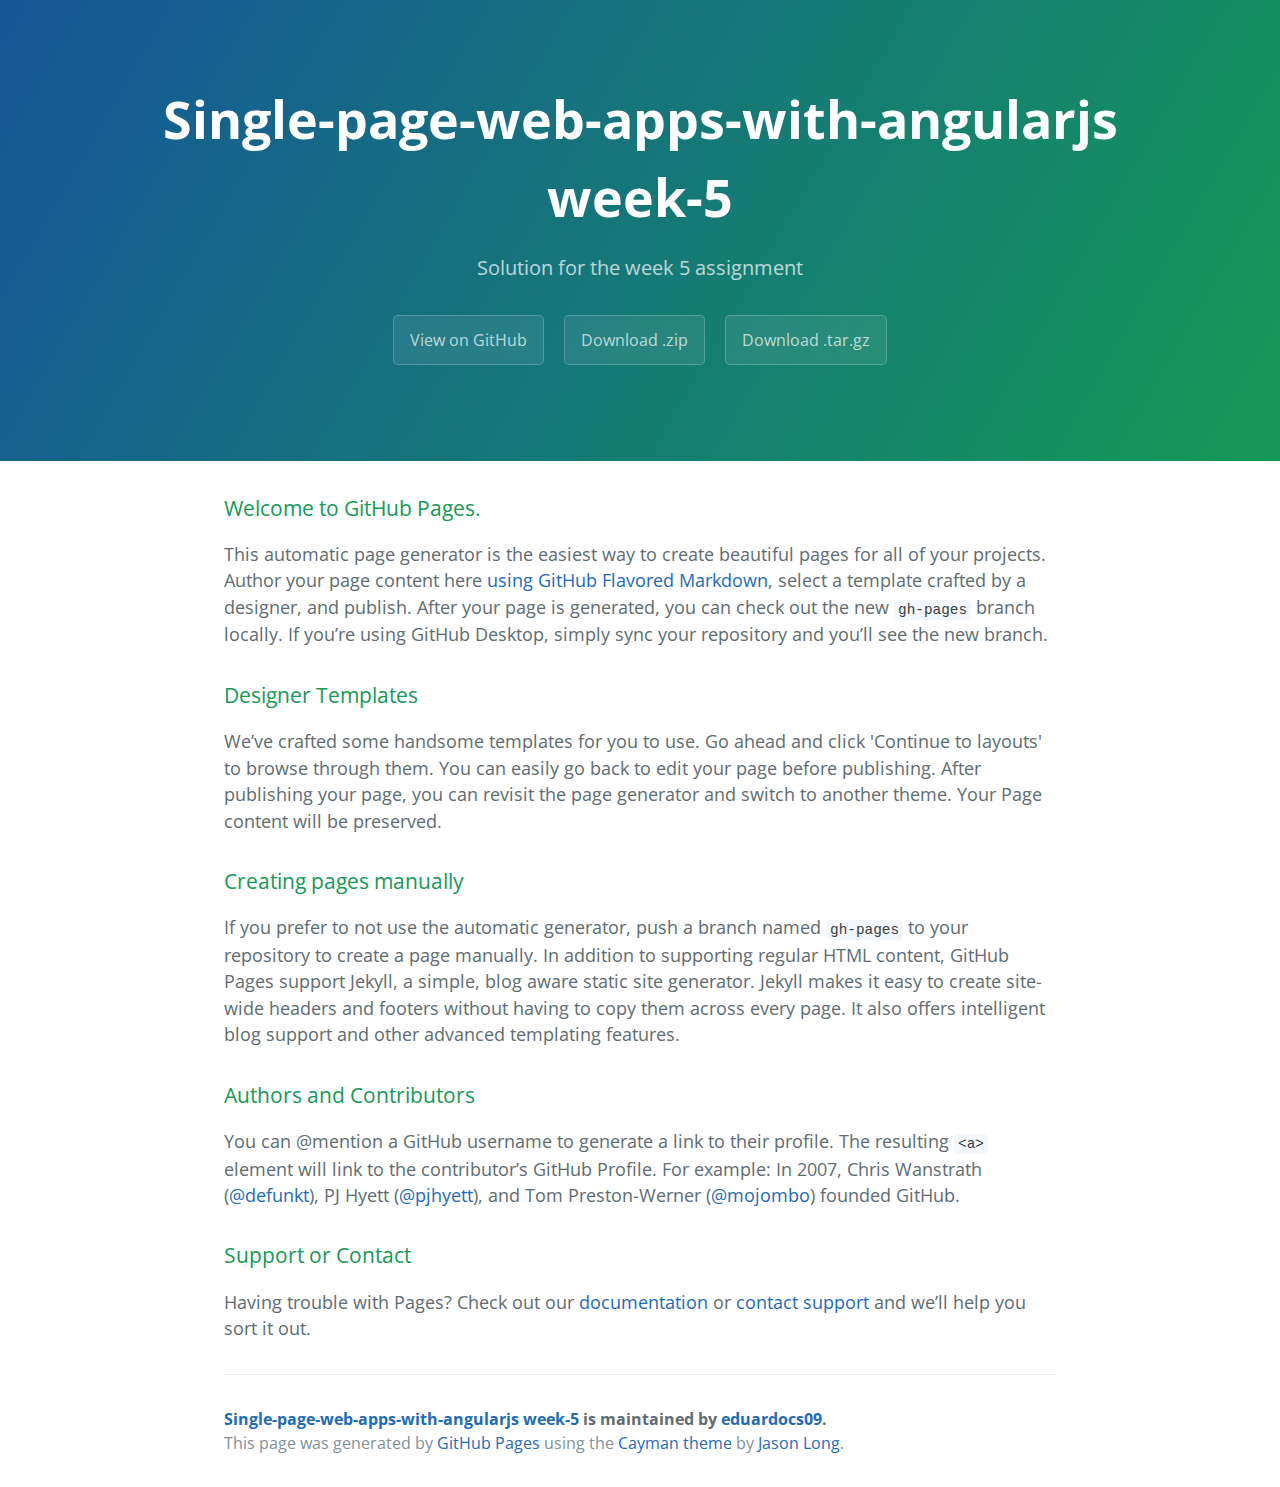
==== index.html @ 85758ddb "Create master branch via GitHub" ====
<!DOCTYPE html>
<html lang="en-us">
  <head>
    <meta charset="UTF-8">
    <title>Single-page-web-apps-with-angularjs week-5 by eduardocs09</title>
    <meta name="viewport" content="width=device-width, initial-scale=1">
    <link rel="stylesheet" type="text/css" href="stylesheets/normalize.css" media="screen">
    <link href='https://fonts.googleapis.com/css?family=Open+Sans:400,700' rel='stylesheet' type='text/css'>
    <link rel="stylesheet" type="text/css" href="stylesheets/stylesheet.css" media="screen">
    <link rel="stylesheet" type="text/css" href="stylesheets/github-light.css" media="screen">
  </head>
  <body>
    <section class="page-header">
      <h1 class="project-name">Single-page-web-apps-with-angularjs week-5</h1>
      <h2 class="project-tagline">Solution for the week 5 assignment</h2>
      <a href="https://github.com/eduardocs09/single-page-web-apps-with-angularjs_week-5" class="btn">View on GitHub</a>
      <a href="https://github.com/eduardocs09/single-page-web-apps-with-angularjs_week-5/zipball/master" class="btn">Download .zip</a>
      <a href="https://github.com/eduardocs09/single-page-web-apps-with-angularjs_week-5/tarball/master" class="btn">Download .tar.gz</a>
    </section>

    <section class="main-content">
      <h3>
<a id="welcome-to-github-pages" class="anchor" href="#welcome-to-github-pages" aria-hidden="true"><span aria-hidden="true" class="octicon octicon-link"></span></a>Welcome to GitHub Pages.</h3>

<p>This automatic page generator is the easiest way to create beautiful pages for all of your projects. Author your page content here <a href="https://guides.github.com/features/mastering-markdown/">using GitHub Flavored Markdown</a>, select a template crafted by a designer, and publish. After your page is generated, you can check out the new <code>gh-pages</code> branch locally. If you’re using GitHub Desktop, simply sync your repository and you’ll see the new branch.</p>

<h3>
<a id="designer-templates" class="anchor" href="#designer-templates" aria-hidden="true"><span aria-hidden="true" class="octicon octicon-link"></span></a>Designer Templates</h3>

<p>We’ve crafted some handsome templates for you to use. Go ahead and click 'Continue to layouts' to browse through them. You can easily go back to edit your page before publishing. After publishing your page, you can revisit the page generator and switch to another theme. Your Page content will be preserved.</p>

<h3>
<a id="creating-pages-manually" class="anchor" href="#creating-pages-manually" aria-hidden="true"><span aria-hidden="true" class="octicon octicon-link"></span></a>Creating pages manually</h3>

<p>If you prefer to not use the automatic generator, push a branch named <code>gh-pages</code> to your repository to create a page manually. In addition to supporting regular HTML content, GitHub Pages support Jekyll, a simple, blog aware static site generator. Jekyll makes it easy to create site-wide headers and footers without having to copy them across every page. It also offers intelligent blog support and other advanced templating features.</p>

<h3>
<a id="authors-and-contributors" class="anchor" href="#authors-and-contributors" aria-hidden="true"><span aria-hidden="true" class="octicon octicon-link"></span></a>Authors and Contributors</h3>

<p>You can @mention a GitHub username to generate a link to their profile. The resulting <code>&lt;a&gt;</code> element will link to the contributor’s GitHub Profile. For example: In 2007, Chris Wanstrath (<a href="https://github.com/defunkt" class="user-mention">@defunkt</a>), PJ Hyett (<a href="https://github.com/pjhyett" class="user-mention">@pjhyett</a>), and Tom Preston-Werner (<a href="https://github.com/mojombo" class="user-mention">@mojombo</a>) founded GitHub.</p>

<h3>
<a id="support-or-contact" class="anchor" href="#support-or-contact" aria-hidden="true"><span aria-hidden="true" class="octicon octicon-link"></span></a>Support or Contact</h3>

<p>Having trouble with Pages? Check out our <a href="https://help.github.com/pages">documentation</a> or <a href="https://github.com/contact">contact support</a> and we’ll help you sort it out.</p>

      <footer class="site-footer">
        <span class="site-footer-owner"><a href="https://github.com/eduardocs09/single-page-web-apps-with-angularjs_week-5">Single-page-web-apps-with-angularjs week-5</a> is maintained by <a href="https://github.com/eduardocs09">eduardocs09</a>.</span>

        <span class="site-footer-credits">This page was generated by <a href="https://pages.github.com">GitHub Pages</a> using the <a href="https://github.com/jasonlong/cayman-theme">Cayman theme</a> by <a href="https://twitter.com/jasonlong">Jason Long</a>.</span>
      </footer>

    </section>

  
  </body>
</html>
---- stylesheets/stylesheet.css ----
* {
  box-sizing: border-box; }

body {
  padding: 0;
  margin: 0;
  font-family: "Open Sans", "Helvetica Neue", Helvetica, Arial, sans-serif;
  font-size: 16px;
  line-height: 1.5;
  color: #606c71; }

a {
  color: #1e6bb8;
  text-decoration: none; }
  a:hover {
    text-decoration: underline; }

.btn {
  display: inline-block;
  margin-bottom: 1rem;
  color: rgba(255, 255, 255, 0.7);
  background-color: rgba(255, 255, 255, 0.08);
  border-color: rgba(255, 255, 255, 0.2);
  border-style: solid;
  border-width: 1px;
  border-radius: 0.3rem;
  transition: color 0.2s, background-color 0.2s, border-color 0.2s; }
  .btn + .btn {
    margin-left: 1rem; }

.btn:hover {
  color: rgba(255, 255, 255, 0.8);
  text-decoration: none;
  background-color: rgba(255, 255, 255, 0.2);
  border-color: rgba(255, 255, 255, 0.3); }

@media screen and (min-width: 64em) {
  .btn {
    padding: 0.75rem 1rem; } }

@media screen and (min-width: 42em) and (max-width: 64em) {
  .btn {
    padding: 0.6rem 0.9rem;
    font-size: 0.9rem; } }

@media screen and (max-width: 42em) {
  .btn {
    display: block;
    width: 100%;
    padding: 0.75rem;
    font-size: 0.9rem; }
    .btn + .btn {
      margin-top: 1rem;
      margin-left: 0; } }

.page-header {
  color: #fff;
  text-align: center;
  background-color: #159957;
  background-image: linear-gradient(120deg, #155799, #159957); }

@media screen and (min-width: 64em) {
  .page-header {
    padding: 5rem 6rem; } }

@media screen and (min-width: 42em) and (max-width: 64em) {
  .page-header {
    padding: 3rem 4rem; } }

@media screen and (max-width: 42em) {
  .page-header {
    padding: 2rem 1rem; } }

.project-name {
  margin-top: 0;
  margin-bottom: 0.1rem; }

@media screen and (min-width: 64em) {
  .project-name {
    font-size: 3.25rem; } }

@media screen and (min-width: 42em) and (max-width: 64em) {
  .project-name {
    font-size: 2.25rem; } }

@media screen and (max-width: 42em) {
  .project-name {
    font-size: 1.75rem; } }

.project-tagline {
  margin-bottom: 2rem;
  font-weight: normal;
  opacity: 0.7; }

@media screen and (min-width: 64em) {
  .project-tagline {
    font-size: 1.25rem; } }

@media screen and (min-width: 42em) and (max-width: 64em) {
  .project-tagline {
    font-size: 1.15rem; } }

@media screen and (max-width: 42em) {
  .project-tagline {
    font-size: 1rem; } }

.main-content :first-child {
  margin-top: 0; }
.main-content img {
  max-width: 100%; }
.main-content h1, .main-content h2, .main-content h3, .main-content h4, .main-content h5, .main-content h6 {
  margin-top: 2rem;
  margin-bottom: 1rem;
  font-weight: normal;
  color: #159957; }
.main-content p {
  margin-bottom: 1em; }
.main-content code {
  padding: 2px 4px;
  font-family: Consolas, "Liberation Mono", Menlo, Courier, monospace;
  font-size: 0.9rem;
  color: #383e41;
  background-color: #f3f6fa;
  border-radius: 0.3rem; }
.main-content pre {
  padding: 0.8rem;
  margin-top: 0;
  margin-bottom: 1rem;
  font: 1rem Consolas, "Liberation Mono", Menlo, Courier, monospace;
  color: #567482;
  word-wrap: normal;
  background-color: #f3f6fa;
  border: solid 1px #dce6f0;
  border-radius: 0.3rem; }
  .main-content pre > code {
    padding: 0;
    margin: 0;
    font-size: 0.9rem;
    color: #567482;
    word-break: normal;
    white-space: pre;
    background: transparent;
    border: 0; }
.main-content .highlight {
  margin-bottom: 1rem; }
  .main-content .highlight pre {
    margin-bottom: 0;
    word-break: normal; }
.main-content .highlight pre, .main-content pre {
  padding: 0.8rem;
  overflow: auto;
  font-size: 0.9rem;
  line-height: 1.45;
  border-radius: 0.3rem; }
.main-content pre code, .main-content pre tt {
  display: inline;
  max-width: initial;
  padding: 0;
  margin: 0;
  overflow: initial;
  line-height: inherit;
  word-wrap: normal;
  background-color: transparent;
  border: 0; }
  .main-content pre code:before, .main-content pre code:after, .main-content pre tt:before, .main-content pre tt:after {
    content: normal; }
.main-content ul, .main-content ol {
  margin-top: 0; }
.main-content blockquote {
  padding: 0 1rem;
  margin-left: 0;
  color: #819198;
  border-left: 0.3rem solid #dce6f0; }
  .main-content blockquote > :first-child {
    margin-top: 0; }
  .main-content blockquote > :last-child {
    margin-bottom: 0; }
.main-content table {
  display: block;
  width: 100%;
  overflow: auto;
  word-break: normal;
  word-break: keep-all; }
  .main-content table th {
    font-weight: bold; }
  .main-content table th, .main-content table td {
    padding: 0.5rem 1rem;
    border: 1px solid #e9ebec; }
.main-content dl {
  padding: 0; }
  .main-content dl dt {
    padding: 0;
    margin-top: 1rem;
    font-size: 1rem;
    font-weight: bold; }
  .main-content dl dd {
    padding: 0;
    margin-bottom: 1rem; }
.main-content hr {
  height: 2px;
  padding: 0;
  margin: 1rem 0;
  background-color: #eff0f1;
  border: 0; }

@media screen and (min-width: 64em) {
  .main-content {
    max-width: 64rem;
    padding: 2rem 6rem;
    margin: 0 auto;
    font-size: 1.1rem; } }

@media screen and (min-width: 42em) and (max-width: 64em) {
  .main-content {
    padding: 2rem 4rem;
    font-size: 1.1rem; } }

@media screen and (max-width: 42em) {
  .main-content {
    padding: 2rem 1rem;
    font-size: 1rem; } }

.site-footer {
  padding-top: 2rem;
  margin-top: 2rem;
  border-top: solid 1px #eff0f1; }

.site-footer-owner {
  display: block;
  font-weight: bold; }

.site-footer-credits {
  color: #819198; }

@media screen and (min-width: 64em) {
  .site-footer {
    font-size: 1rem; } }

@media screen and (min-width: 42em) and (max-width: 64em) {
  .site-footer {
    font-size: 1rem; } }

@media screen and (max-width: 42em) {
  .site-footer {
    font-size: 0.9rem; } }
---- stylesheets/github-light.css ----
/*
The MIT License (MIT)

Copyright (c) 2016 GitHub, Inc.

Permission is hereby granted, free of charge, to any person obtaining a copy
of this software and associated documentation files (the "Software"), to deal
in the Software without restriction, including without limitation the rights
to use, copy, modify, merge, publish, distribute, sublicense, and/or sell
copies of the Software, and to permit persons to whom the Software is
furnished to do so, subject to the following conditions:

The above copyright notice and this permission notice shall be included in all
copies or substantial portions of the Software.

THE SOFTWARE IS PROVIDED "AS IS", WITHOUT WARRANTY OF ANY KIND, EXPRESS OR
IMPLIED, INCLUDING BUT NOT LIMITED TO THE WARRANTIES OF MERCHANTABILITY,
FITNESS FOR A PARTICULAR PURPOSE AND NONINFRINGEMENT. IN NO EVENT SHALL THE
AUTHORS OR COPYRIGHT HOLDERS BE LIABLE FOR ANY CLAIM, DAMAGES OR OTHER
LIABILITY, WHETHER IN AN ACTION OF CONTRACT, TORT OR OTHERWISE, ARISING FROM,
OUT OF OR IN CONNECTION WITH THE SOFTWARE OR THE USE OR OTHER DEALINGS IN THE
SOFTWARE.

*/

.pl-c /* comment */ {
  color: #969896;
}

.pl-c1 /* constant, variable.other.constant, support, meta.property-name, support.constant, support.variable, meta.module-reference, markup.raw, meta.diff.header */,
.pl-s .pl-v /* string variable */ {
  color: #0086b3;
}

.pl-e /* entity */,
.pl-en /* entity.name */ {
  color: #795da3;
}

.pl-smi /* variable.parameter.function, storage.modifier.package, storage.modifier.import, storage.type.java, variable.other */,
.pl-s .pl-s1 /* string source */ {
  color: #333;
}

.pl-ent /* entity.name.tag */ {
  color: #63a35c;
}

.pl-k /* keyword, storage, storage.type */ {
  color: #a71d5d;
}

.pl-s /* string */,
.pl-pds /* punctuation.definition.string, string.regexp.character-class */,
.pl-s .pl-pse .pl-s1 /* string punctuation.section.embedded source */,
.pl-sr /* string.regexp */,
.pl-sr .pl-cce /* string.regexp constant.character.escape */,
.pl-sr .pl-sre /* string.regexp source.ruby.embedded */,
.pl-sr .pl-sra /* string.regexp string.regexp.arbitrary-repitition */ {
  color: #183691;
}

.pl-v /* variable */ {
  color: #ed6a43;
}

.pl-id /* invalid.deprecated */ {
  color: #b52a1d;
}

.pl-ii /* invalid.illegal */ {
  color: #f8f8f8;
  background-color: #b52a1d;
}

.pl-sr .pl-cce /* string.regexp constant.character.escape */ {
  font-weight: bold;
  color: #63a35c;
}

.pl-ml /* markup.list */ {
  color: #693a17;
}

.pl-mh /* markup.heading */,
.pl-mh .pl-en /* markup.heading entity.name */,
.pl-ms /* meta.separator */ {
  font-weight: bold;
  color: #1d3e81;
}

.pl-mq /* markup.quote */ {
  color: #008080;
}

.pl-mi /* markup.italic */ {
  font-style: italic;
  color: #333;
}

.pl-mb /* markup.bold */ {
  font-weight: bold;
  color: #333;
}

.pl-md /* markup.deleted, meta.diff.header.from-file */ {
  color: #bd2c00;
  background-color: #ffecec;
}

.pl-mi1 /* markup.inserted, meta.diff.header.to-file */ {
  color: #55a532;
  background-color: #eaffea;
}

.pl-mdr /* meta.diff.range */ {
  font-weight: bold;
  color: #795da3;
}

.pl-mo /* meta.output */ {
  color: #1d3e81;
}
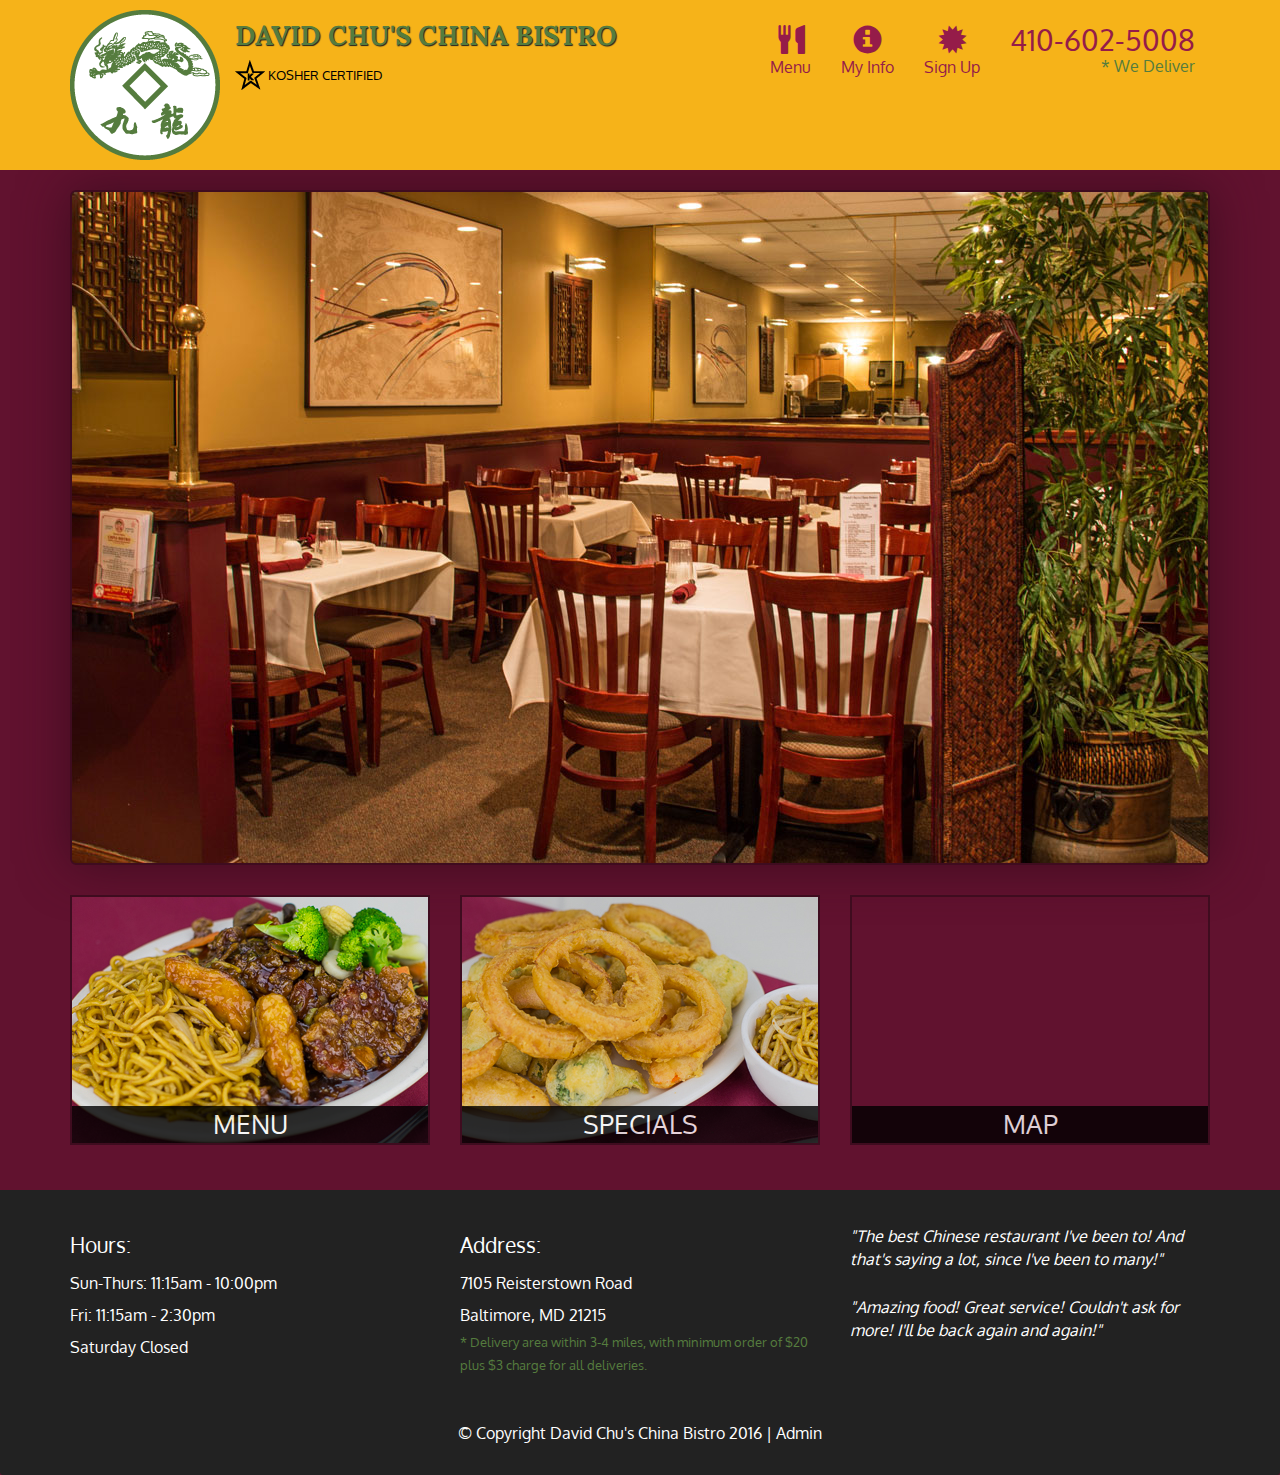
==== commit 0b80f7ef: "Solution finished" ====
--- a/index.html
+++ b/index.html
@@ -1,57 +1,141 @@
 <!DOCTYPE html>
-<html lang="en-us">
+<html lang="en">
   <head>
-    <meta charset="UTF-8">
-    <title>Single-page-web-apps-with-angularjs week-5 by eduardocs09</title>
+    <meta charset="utf-8">
+    <meta http-equiv="X-UA-Compatible" content="IE=edge">
     <meta name="viewport" content="width=device-width, initial-scale=1">
-    <link rel="stylesheet" type="text/css" href="stylesheets/normalize.css" media="screen">
-    <link href='https://fonts.googleapis.com/css?family=Open+Sans:400,700' rel='stylesheet' type='text/css'>
-    <link rel="stylesheet" type="text/css" href="stylesheets/stylesheet.css" media="screen">
-    <link rel="stylesheet" type="text/css" href="stylesheets/github-light.css" media="screen">
+    <title>David Chu's China Bistro</title>
+    <link href='https://fonts.googleapis.com/css?family=Oxygen:400,300,700' rel='stylesheet' type='text/css'>
+    <link href='https://fonts.googleapis.com/css?family=Lora' rel='stylesheet' type='text/css'>
+    <link rel="stylesheet" href="css/bootstrap.min.css">
+    <link rel="stylesheet" href="css/restaurant.css">
+    <link rel="stylesheet" href="css/common.css">
   </head>
-  <body>
-    <section class="page-header">
-      <h1 class="project-name">Single-page-web-apps-with-angularjs week-5</h1>
-      <h2 class="project-tagline">Solution for the week 5 assignment</h2>
-      <a href="https://github.com/eduardocs09/single-page-web-apps-with-angularjs_week-5" class="btn">View on GitHub</a>
-      <a href="https://github.com/eduardocs09/single-page-web-apps-with-angularjs_week-5/zipball/master" class="btn">Download .zip</a>
-      <a href="https://github.com/eduardocs09/single-page-web-apps-with-angularjs_week-5/tarball/master" class="btn">Download .tar.gz</a>
-    </section>
+  <body ng-app="restaurant" ng-strict-di>
 
-    <section class="main-content">
-      <h3>
-<a id="welcome-to-github-pages" class="anchor" href="#welcome-to-github-pages" aria-hidden="true"><span aria-hidden="true" class="octicon octicon-link"></span></a>Welcome to GitHub Pages.</h3>
+    <!-- Fixed position loading indicator -->
+    <loading class="loading-indicator"></loading>
 
-<p>This automatic page generator is the easiest way to create beautiful pages for all of your projects. Author your page content here <a href="https://guides.github.com/features/mastering-markdown/">using GitHub Flavored Markdown</a>, select a template crafted by a designer, and publish. After your page is generated, you can check out the new <code>gh-pages</code> branch locally. If you’re using GitHub Desktop, simply sync your repository and you’ll see the new branch.</p>
+    <header>
+      <nav id="header-nav" class="navbar navbar-default">
+        <div class="container">
+          <div class="navbar-header">
+            <a href="index.html" class="pull-left visible-md visible-lg">
+              <div id="logo-img" alt="Logo image"></div>
+            </a>
 
-<h3>
-<a id="designer-templates" class="anchor" href="#designer-templates" aria-hidden="true"><span aria-hidden="true" class="octicon octicon-link"></span></a>Designer Templates</h3>
+            <div class="navbar-brand">
+              <a href="index.html"><h1>David Chu's China Bistro</h1></a>
+              <p>
+              <img src="images/star-k-logo.png" alt="Kosher certification">
+              <span>Kosher Certified</span>
+              </p>
+            </div>
 
-<p>We’ve crafted some handsome templates for you to use. Go ahead and click 'Continue to layouts' to browse through them. You can easily go back to edit your page before publishing. After publishing your page, you can revisit the page generator and switch to another theme. Your Page content will be preserved.</p>
+            <button id="navbarToggle" type="button" class="navbar-toggle collapsed" data-toggle="collapse" data-target="#collapsable-nav" aria-expanded="false">
+              <span class="sr-only">Toggle navigation</span>
+              <span class="icon-bar"></span>
+              <span class="icon-bar"></span>
+              <span class="icon-bar"></span>
+            </button>
+          </div>
 
-<h3>
-<a id="creating-pages-manually" class="anchor" href="#creating-pages-manually" aria-hidden="true"><span aria-hidden="true" class="octicon octicon-link"></span></a>Creating pages manually</h3>
+          <div id="collapsable-nav" class="collapse navbar-collapse">
+            <ul id="nav-list" class="nav navbar-nav navbar-right">
+              <li id="navHomeButton" class="visible-xs">
+                <a href="index.html">
+                  <span class="glyphicon glyphicon-home"></span> Home</a>
+              </li>
+              <li id="navMenuButton" ui-sref-active="active">
+                <a ui-sref="public.menu">
+                  <span class="glyphicon glyphicon-cutlery"></span><br class="hidden-xs"> Menu</a>
+              </li>
+              <li>
+                <a ui-sref="public.my-info">
+                  <span class="glyphicon glyphicon-info-sign"></span><br class="hidden-xs"> My Info</a>
+              </li>
+              <li>
+                <a ui-sref="public.signup">
+                  <span class="glyphicon glyphicon-certificate"></span><br class="hidden-xs"> Sign Up</a>
+              </li>
+              <li id="phone" class="hidden-xs">
+                <a href="tel:410-602-5008">
+                  <span>410-602-5008</span></a><div>* We Deliver</div>
+              </li>
+            </ul><!-- #nav-list -->
+          </div><!-- .collapse .navbar-collapse -->
+        </div><!-- .container -->
+      </nav><!-- #header-nav -->
+    </header>
 
-<p>If you prefer to not use the automatic generator, push a branch named <code>gh-pages</code> to your repository to create a page manually. In addition to supporting regular HTML content, GitHub Pages support Jekyll, a simple, blog aware static site generator. Jekyll makes it easy to create site-wide headers and footers without having to copy them across every page. It also offers intelligent blog support and other advanced templating features.</p>
+    <div id="call-btn" class="visible-xs">
+      <a class="btn" href="tel:410-602-5008">
+        <span class="glyphicon glyphicon-earphone"></span>
+        410-602-5008
+      </a>
+    </div>
+    <div id="xs-deliver" class="text-center visible-xs">* We Deliver</div>
 
-<h3>
-<a id="authors-and-contributors" class="anchor" href="#authors-and-contributors" aria-hidden="true"><span aria-hidden="true" class="octicon octicon-link"></span></a>Authors and Contributors</h3>
+    <ui-view>
+      <div class="text-center initial-loading">
+        <h2>Loading Site...</h2>
+      </div>
+    </ui-view>
 
-<p>You can @mention a GitHub username to generate a link to their profile. The resulting <code>&lt;a&gt;</code> element will link to the contributor’s GitHub Profile. For example: In 2007, Chris Wanstrath (<a href="https://github.com/defunkt" class="user-mention">@defunkt</a>), PJ Hyett (<a href="https://github.com/pjhyett" class="user-mention">@pjhyett</a>), and Tom Preston-Werner (<a href="https://github.com/mojombo" class="user-mention">@mojombo</a>) founded GitHub.</p>
+    <footer class="panel-footer">
+      <div class="container">
+        <div class="row">
+          <section id="hours" class="col-sm-4">
+            <span>Hours:</span><br>
+            Sun-Thurs: 11:15am - 10:00pm<br>
+            Fri: 11:15am - 2:30pm<br>
+            Saturday Closed
+            <hr class="visible-xs">
+          </section>
+          <section id="address" class="col-sm-4">
+            <span>Address:</span><br>
+            7105 Reisterstown Road<br>
+            Baltimore, MD 21215
+            <p>* Delivery area within 3-4 miles, with minimum order of $20 plus $3 charge for all deliveries.</p>
+            <hr class="visible-xs">
+          </section>
+          <section id="testimonials" class="col-sm-4">
+            <p>"The best Chinese restaurant I've been to! And that's saying a lot, since I've been to many!"</p>
+            <p>"Amazing food! Great service! Couldn't ask for more! I'll be back again and again!"</p>
+          </section>
+        </div>
+        <div class="text-center">
+          &copy; Copyright David Chu's China Bistro 2016 |
+          <a ui-sref="admin.auth">Admin</a></div>
+      </div>
+    </footer>
 
-<h3>
-<a id="support-or-contact" class="anchor" href="#support-or-contact" aria-hidden="true"><span aria-hidden="true" class="octicon octicon-link"></span></a>Support or Contact</h3>
+    <!-- Libs -->
+    <script src="lib/jquery-2.1.4.min.js"></script>
+    <script src="lib/bootstrap.min.js"></script>
+    <script src="lib/angular.min.js"></script>
+    <script src="lib/angular-ui-router.min.js"></script>
 
-<p>Having trouble with Pages? Check out our <a href="https://help.github.com/pages">documentation</a> or <a href="https://github.com/contact">contact support</a> and we’ll help you sort it out.</p>
+    <!-- Main Restaurant Module -->
+    <script src="src/restaurant.module.js"></script>
 
-      <footer class="site-footer">
-        <span class="site-footer-owner"><a href="https://github.com/eduardocs09/single-page-web-apps-with-angularjs_week-5">Single-page-web-apps-with-angularjs week-5</a> is maintained by <a href="https://github.com/eduardocs09">eduardocs09</a>.</span>
+    <!-- Common Module -->
+    <script src="src/common/common.module.js"></script>
+    <script src="src/common/loading/loading.component.js"></script>
+    <script src="src/common/loading/loading.interceptor.js"></script>
+    <script src="src/common/menu.service.js"></script>
+		<script src="src/common/signup.service.js"></script>
 
-        <span class="site-footer-credits">This page was generated by <a href="https://pages.github.com">GitHub Pages</a> using the <a href="https://github.com/jasonlong/cayman-theme">Cayman theme</a> by <a href="https://twitter.com/jasonlong">Jason Long</a>.</span>
-      </footer>
+    <!-- Public Module -->
+    <script src="src/public/public.module.js"></script>
+    <script src="src/public/public.routes.js"></script>
+    <script src="src/public/menu/menu.controller.js"></script>
+    <script src="src/public/menu-category/menu-category.component.js"></script>
+    <script src="src/public/menu-items/menu-items.controller.js"></script>
+    <script src="src/public/menu-item/menu-item.component.js"></script>
+		<script src="src/public/signup/signup.controller.js"></script>
+		<script src="src/public/my-info/my-info.controller.js"></script>
 
-    </section>
+  </body>
 
-  
-  </body>
 </html>
--- a/css/restaurant.css
+++ b/css/restaurant.css
@@ -0,0 +1,202 @@
+body {
+  font-size: 16px;
+  color: #fff;
+  background-color: #61122f;
+  font-family: 'Oxygen', sans-serif;
+}
+
+.initial-loading {
+  margin-top: 60px;
+}
+
+/** HEADER **/
+#header-nav {
+  background-color: #f6b319;
+  border-radius: 0;
+  border: 0;
+}
+
+#logo-img {
+  background: url('../images/restaurant-logo_large.png') no-repeat;
+  width: 150px;
+  height: 150px;
+  margin: 10px 15px 10px 0;
+}
+
+.navbar-brand {
+  padding-top: 25px;
+}
+.navbar-brand h1 { /* Restaurant name */
+  font-family: 'Lora', serif;
+  color: #557c3e;
+  font-size: 1.5em;
+  text-transform: uppercase;
+  font-weight: bold;
+  text-shadow: 1px 1px 1px #222;
+  margin-top: 0;
+  margin-bottom: 0;
+  line-height: .75;
+}
+.navbar-brand a:hover, .navbar-brand a:focus {
+  text-decoration: none;
+}
+.navbar-brand p { /* Kosher cert */
+  color: #000;
+  text-transform: uppercase;
+  font-size: .7em;
+  margin-top: 15px;
+}
+.navbar-brand p span { /* Star-K */
+  vertical-align: middle;
+}
+
+#nav-list {
+  margin-top: 10px;
+}
+#nav-list a {
+  color: #951C49;
+  text-align: center;
+}
+#nav-list a:hover {
+  background: #E7E7E7;
+}
+#nav-list a span {
+  font-size: 1.8em;
+}
+
+#phone {
+  margin-top: 5px;
+}
+#phone a { /* Phone number */
+  text-align: right;
+  padding-bottom: 0;
+}
+#phone div { /* We Deliver */
+  color: #557c3e;
+  text-align: right;
+  padding-right: 15px;
+}
+
+.navbar-header button.navbar-toggle, .navbar-header .icon-bar {
+  border: 1px solid #61122f;
+}
+.navbar-header button.navbar-toggle {
+  clear: both;
+  margin-top: -30px;
+}
+/* END HEADER */
+
+/* FOOTER */
+.panel-footer {
+  margin-top: 30px;
+  padding-top: 35px;
+  padding-bottom: 30px;
+  background-color: #222;
+  border-top: 0;
+}
+.panel-footer div.row {
+  margin-bottom: 35px;
+}
+#hours, #address {
+  line-height: 2;
+}
+#hours > span, #address > span {
+  font-size: 1.3em;
+}
+#address p {
+  color: #557c3e;
+  font-size: .8em;
+  line-height: 1.8;
+}
+#testimonials {
+  font-style: italic;
+}
+#testimonials p:nth-child(2) {
+  margin-top: 25px;
+}
+a[ui-sref="admin.auth"] {
+  color: #fff;
+}
+/* END FOOTER */
+
+/********** Medium devices only **********/
+@media (min-width: 992px) and (max-width: 1199px) {
+  /* Header */
+  #logo-img {
+    background: url('../images/restaurant-logo_medium.png') no-repeat;
+    width: 100px;
+    height: 100px;
+    margin: 5px 5px 5px 0;
+  }
+  /* End Header */
+}
+
+
+/********** Extra small devices only **********/
+@media (max-width: 767px) {
+  /* Header */
+  .navbar-brand {
+    padding-top: 10px;
+    height: 80px;
+  }
+  .navbar-brand h1 { /* Restaurant name */
+    padding-top: 10px;
+    font-size: 5vw; /* 1vw = 1% of viewport width */
+  }
+  .navbar-brand p { /* Kosher cert */
+    font-size: .6em;
+    margin-top: 12px;
+  }
+  .navbar-brand p img { /* Star-K */
+    height: 20px;
+  }
+
+  #collapsable-nav a { /* Collapsed nav menu text */
+    font-size: 1.2em;
+  }
+  #collapsable-nav a span { /* Collapsed nav menu glyph */
+    font-size: 1em;
+    margin-right: 5px;
+  }
+
+  #call-btn > a {
+    font-size: 1.5em;
+    display: block;
+    margin: 0 20px;
+    padding: 10px;
+    border: 2px solid #fff;
+    background-color: #f6b319;
+    color: #951c49;
+  }
+  #xs-deliver {
+    margin-top: 5px;
+    font-size: .7em;
+    letter-spacing: .1em;
+    text-transform: uppercase;
+  }
+  /* End Header */
+
+  /* Footer */
+  .panel-footer section {
+    margin-bottom: 30px;
+    text-align: center;
+  }
+  .panel-footer section:nth-child(3) {
+    margin-bottom: 0; /* margin already exists on the whole row */
+  }
+  .panel-footer section hr {
+    width: 50%;
+  }
+  /* End Footer */
+}
+
+
+/********** Super extra small devices Only :-) (e.g., iPhone 4) **********/
+@media (max-width: 479px) {
+  /* Header */
+  .navbar-brand h1 { /* Restaurant name */
+    padding-top: 5px;
+    font-size: 6vw;
+  }
+  /* End Header */
+}
--- a/css/common.css
+++ b/css/common.css
@@ -0,0 +1,20 @@
+.loading-indicator {
+    display: block;
+    width: 70px;
+    position: fixed;
+    left: 0;
+    right: 0;
+    margin: 0 auto;
+    top: 40%;
+    z-index: 100;
+    background-color: #FFF;
+}
+
+.loading-indicator img {
+    width: 70px;
+    background-color: #FFF;
+}
+
+.ui-view-placeholder {
+    margin-top: 60px;
+}
